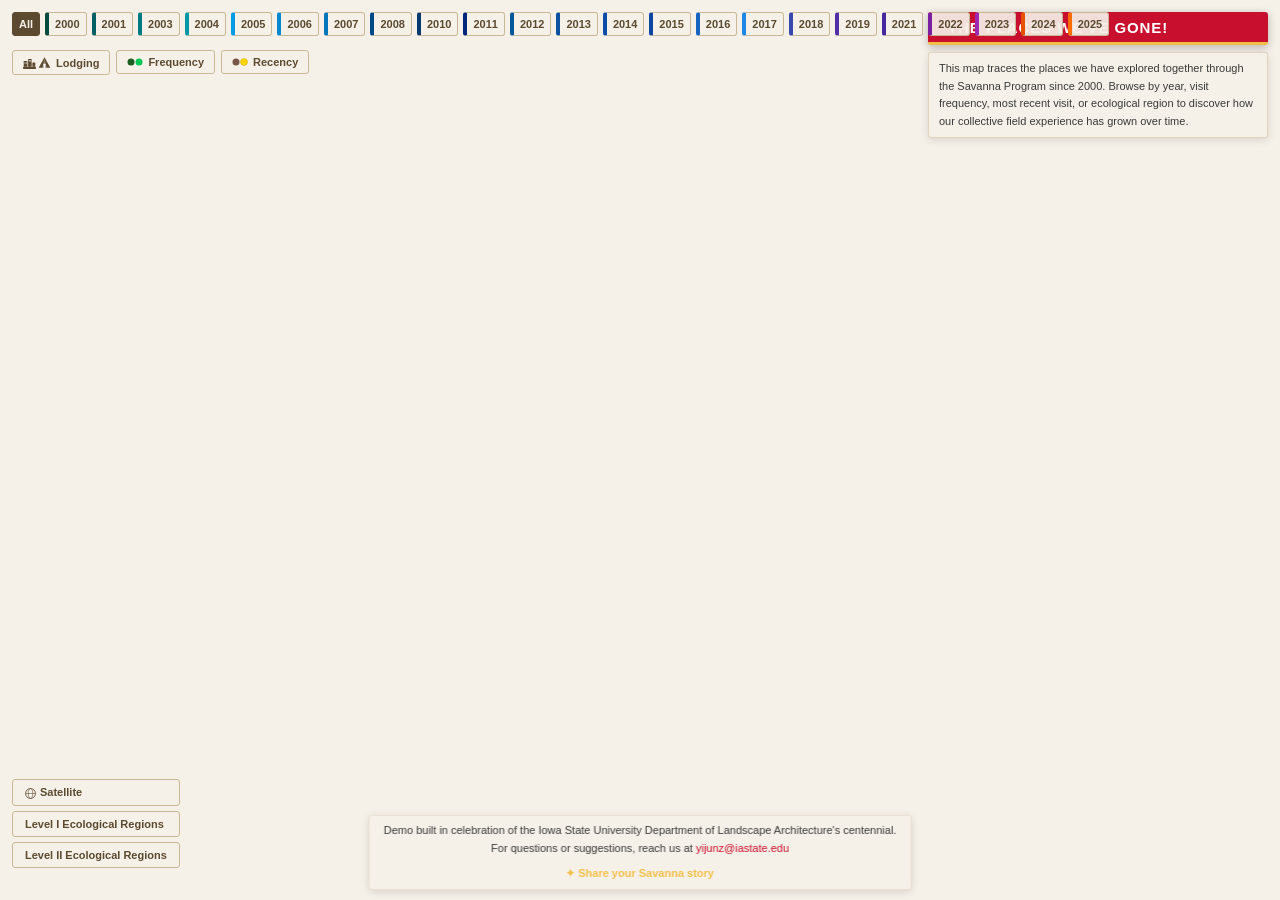
==== index.html @ 374ca751 "Mobile redesign: controls bar, year dropdown, hide footer; contact info on submit page" ====
<!DOCTYPE html>
<html lang="en">
<head>
  <meta charset="UTF-8">
  <meta name="viewport" content="width=device-width, initial-scale=1.0">
  <title>Savanna Studio Field Trip Map &mdash; LA 2010 &mdash; Iowa State University</title>
  <link href="https://api.mapbox.com/mapbox-gl-js/v3.3.0/mapbox-gl.css" rel="stylesheet">
  <link rel="stylesheet" href="style.css">
</head>
<body>

  <div id="map"></div>

  <!-- Map title (top-right) -->
  <div id="map-title">The places we've gone!</div>
  <div id="map-subtitle">This map traces the places we have explored together through the Savanna Program since 2000. Browse by year, visit frequency, most recent visit, or ecological region to discover how our collective field experience has grown over time.</div>

  <!-- Mobile-only controls bar (hidden on desktop via CSS) -->
  <div id="mobile-controls">
    <div id="mob-story-row">
      <a href="submit.html" id="mob-story-link">✦ Share your Savanna story</a>
    </div>
    <div id="mob-filter-row">
      <select id="mobile-year-select">
        <option value="all">All years</option>
        <option value="2000">2000</option>
        <option value="2001">2001</option>
        <option value="2003">2003</option>
        <option value="2004">2004</option>
        <option value="2005">2005</option>
        <option value="2006">2006</option>
        <option value="2007">2007</option>
        <option value="2008">2008</option>
        <option value="2010">2010</option>
        <option value="2011">2011</option>
        <option value="2012">2012</option>
        <option value="2013">2013</option>
        <option value="2014">2014</option>
        <option value="2015">2015</option>
        <option value="2016">2016</option>
        <option value="2017">2017</option>
        <option value="2018">2018</option>
        <option value="2019">2019</option>
        <option value="2021">2021</option>
        <option value="2022">2022</option>
        <option value="2023">2023</option>
        <option value="2024">2024</option>
        <option value="2025">2025</option>
      </select>
      <button id="mob-lodging-btn" class="mob-filter-btn">Lodging</button>
      <button id="mob-freq-btn"    class="mob-filter-btn">Frequency</button>
      <button id="mob-recency-btn" class="mob-filter-btn">Recency</button>
    </div>
  </div>

  <!-- Footer (bottom-right) -->
  <div id="map-footer">
    <div>Demo built in celebration of the Iowa State University Department of Landscape Architecture's centennial.</div>
    <div>For questions or suggestions, reach us at <a href="mailto:yijunz@iastate.edu">yijunz@iastate.edu</a></div>
    <div style="margin-top:8px"><a href="submit.html" style="color:#F1BE48;font-weight:700;">✦ Share your Savanna story</a></div>
  </div>

  <!-- Year filter buttons (top-left row) -->
  <div id="year-filters">
    <button class="filter-btn active" data-year="all">All</button>
    <button class="filter-btn" data-year="2000" style="--year-color:#004D40">2000</button>
    <button class="filter-btn" data-year="2001" style="--year-color:#006064">2001</button>
    <button class="filter-btn" data-year="2003" style="--year-color:#007B83">2003</button>
    <button class="filter-btn" data-year="2004" style="--year-color:#0097A7">2004</button>
    <button class="filter-btn" data-year="2005" style="--year-color:#039BE5">2005</button>
    <button class="filter-btn" data-year="2006" style="--year-color:#0288D1">2006</button>
    <button class="filter-btn" data-year="2007" style="--year-color:#0277BD">2007</button>
    <button class="filter-btn" data-year="2008" style="--year-color:#014984">2008</button>
    <button class="filter-btn" data-year="2010" style="--year-color:#013870">2010</button>
    <button class="filter-btn" data-year="2011" style="--year-color:#00277A">2011</button>
    <button class="filter-btn" data-year="2012" style="--year-color:#01579b">2012</button>
    <button class="filter-btn" data-year="2013" style="--year-color:#0B52A0">2013</button>
    <button class="filter-btn" data-year="2014" style="--year-color:#0C4DA8">2014</button>
    <button class="filter-btn" data-year="2015" style="--year-color:#0d47a1">2015</button>
    <button class="filter-btn" data-year="2016" style="--year-color:#1565c0">2016</button>
    <button class="filter-btn" data-year="2017" style="--year-color:#1e88e5">2017</button>
    <button class="filter-btn" data-year="2018" style="--year-color:#3949ab">2018</button>
    <button class="filter-btn" data-year="2019" style="--year-color:#512da8">2019</button>
    <button class="filter-btn" data-year="2021" style="--year-color:#4527a0">2021</button>
    <button class="filter-btn" data-year="2022" style="--year-color:#7b1fa2">2022</button>
    <button class="filter-btn" data-year="2023" style="--year-color:#9c27b0">2023</button>
    <button class="filter-btn" data-year="2024" style="--year-color:#e65100">2024</button>
    <button class="filter-btn" data-year="2025" style="--year-color:#ff6d00">2025</button>
  </div>

  <!-- Lodging / Frequency / Recency buttons (second row, top-left) — each wrapped with its legend -->
  <div id="lodging-control">
    <div class="btn-with-legend">
      <button id="lodging-btn" class="lodging-btn">
        <span class="lodging-btn-icons">
          <svg width="13" height="13" viewBox="0 0 18 18" xmlns="http://www.w3.org/2000/svg"><rect x="0" y="15" width="18" height="3" rx="1" fill="currentColor"/><rect x="1" y="7" width="5" height="8" rx="0.5" fill="currentColor"/><rect x="7" y="4" width="5" height="11" rx="0.5" fill="currentColor"/><rect x="13" y="9" width="4" height="6" rx="0.5" fill="currentColor"/><rect x="2" y="9" width="1.5" height="1.5" rx="0.3" fill="white" opacity="0.9"/><rect x="4" y="9" width="1.5" height="1.5" rx="0.3" fill="white" opacity="0.9"/><rect x="8" y="6" width="1.5" height="1.5" rx="0.3" fill="white" opacity="0.9"/><rect x="10" y="6" width="1.5" height="1.5" rx="0.3" fill="white" opacity="0.9"/></svg>
          <svg width="13" height="13" viewBox="0 0 20 20" xmlns="http://www.w3.org/2000/svg"><polygon points="10,2 1,18 19,18" fill="currentColor"/><polygon points="10,4 6.5,18 13.5,18" fill="white" opacity="0.3"/><rect x="8.5" y="12" width="3" height="6" fill="white" rx="0.5"/></svg>
        </span>
        Lodging
      </button>
      <div id="lodging-legend" class="float-legend" style="display:none">
        <div class="fl-row"><svg width="14" height="14" viewBox="0 0 18 26" xmlns="http://www.w3.org/2000/svg"><rect x="0" y="22" width="18" height="4" rx="1" fill="#b71c1c"/><rect x="1" y="10" width="5" height="12" rx="0.5" fill="#c62828"/><rect x="7" y="6" width="5" height="16" rx="0.5" fill="#e53935"/><rect x="13" y="13" width="4" height="9" rx="0.5" fill="#c62828"/></svg> Hotel</div>
        <div class="fl-row"><svg width="14" height="14" viewBox="0 0 18 26" xmlns="http://www.w3.org/2000/svg"><rect x="0" y="21" width="18" height="5" rx="2" fill="#1b5e20"/><polygon points="9,1 0,22 18,22" fill="#2e7d32"/></svg> Campground</div>
      </div>
    </div>
    <div class="btn-with-legend">
      <button id="frequency-btn" class="lodging-btn">
        <svg width="16" height="10" viewBox="0 0 16 10" xmlns="http://www.w3.org/2000/svg">
          <circle cx="4"  cy="5" r="3.5" fill="#1b5e20"/>
          <circle cx="12" cy="5" r="3.5" fill="#00c853"/>
        </svg>
        Frequency
      </button>
      <div id="frequency-legend" class="float-legend" style="display:none">
        <div class="fl-row"><span class="fl-dot" style="background:#1b5e20"></span>1 visit</div>
        <div class="fl-row"><span class="fl-dot" style="background:#388e3c"></span>2 – 4 visits</div>
        <div class="fl-row"><span class="fl-dot" style="background:#00c853"></span>5 – 9 visits</div>
        <div class="fl-row"><span class="fl-dot" style="background:#ccff33;border-color:rgba(0,0,0,0.25)"></span>10+ visits</div>
      </div>
    </div>
    <div class="btn-with-legend">
      <button id="color-mode-btn" class="lodging-btn">
        <svg width="16" height="10" viewBox="0 0 16 10" xmlns="http://www.w3.org/2000/svg">
          <circle cx="4"  cy="5" r="3.5" fill="#795548"/>
          <circle cx="12" cy="5" r="3.5" fill="#FFD600" stroke="#C8A000" stroke-width="0.5"/>
        </svg>
        Recency
      </button>
      <div id="recency-legend" class="float-legend" style="display:none">
        <div class="fl-row"><span class="fl-dot" style="background:#FFD600"></span>2022 – present</div>
        <div class="fl-row"><span class="fl-dot" style="background:#F9A825"></span>2016 – 2021</div>
        <div class="fl-row"><span class="fl-dot" style="background:#F57F17"></span>2010 – 2015</div>
        <div class="fl-row"><span class="fl-dot" style="background:#795548"></span>before 2010</div>
      </div>
    </div>
  </div>

  <!-- Basemap + Ecoregion toggle buttons (bottom-left) -->
  <div id="eco-controls">
    <button id="basemap-btn" class="eco-btn">
      <svg width="11" height="11" viewBox="0 0 20 20" xmlns="http://www.w3.org/2000/svg" style="vertical-align:middle;margin-right:4px"><circle cx="10" cy="10" r="9" fill="none" stroke="currentColor" stroke-width="1.5"/><ellipse cx="10" cy="10" rx="4" ry="9" fill="none" stroke="currentColor" stroke-width="1"/><line x1="1" y1="10" x2="19" y2="10" stroke="currentColor" stroke-width="1"/></svg>Satellite
    </button>
    <!-- L1: button + hover submenu -->
    <div class="eco-btn-wrap" id="eco-wrap-l1">
      <button id="eco-btn-l1" class="eco-btn">Level I Ecological Regions</button>
      <div id="eco-hover-l1" class="eco-hover-menu">
        <button class="eco-filter-opt" id="eco-visited-l1">Show all regions</button>
      </div>
    </div>
    <!-- L2: button + hover submenu -->
    <div class="eco-btn-wrap" id="eco-wrap-l2">
      <button id="eco-btn-l2" class="eco-btn">Level II Ecological Regions</button>
      <div id="eco-hover-l2" class="eco-hover-menu">
        <button class="eco-filter-opt" id="eco-visited-l2">Show all regions</button>
      </div>
    </div>
  </div>

  <!-- Side panel (site detail) -->
  <div id="side-panel">
    <button id="close-panel" title="Close">&times;</button>
    <div id="panel-header">
      <div id="panel-site-name"></div>
      <div id="panel-state"></div>
      <div id="panel-chips"></div>
    </div>
    <div id="panel-tabs">
      <button class="tab-btn active" data-tab="overview">Overview</button>
      <button class="tab-btn" data-tab="photos">Photos</button>
    </div>
    <div id="panel-body">
      <div id="tab-overview" class="tab-pane active"></div>
      <div id="tab-photos" class="tab-pane"></div>
    </div>
  </div>

  <!-- Year summary panel -->
  <div id="year-panel">
    <button id="close-year-panel" title="Close">&times;</button>
    <div id="year-panel-inner">
      <div id="yp-title"></div>
      <div class="yp-section">
        <div class="yp-label">Trips &amp; Destinations</div>
        <div id="yp-trips"></div>
      </div>
      <div class="yp-section">
        <div class="yp-label">Instructors</div>
        <div id="yp-instructors"></div>
      </div>
      <div class="yp-section">
        <div class="yp-label">Students</div>
        <div id="yp-students"></div>
      </div>
      <div class="yp-section">
        <div class="yp-label">Level I Ecological Regions</div>
        <div id="yp-ecoregions"></div>
        <div class="yp-label" style="margin-top:8px">Level II Ecological Regions</div>
        <div id="yp-ecoregions-l2"></div>
      </div>
      <div class="yp-section" id="yp-photos-section">
        <div class="yp-label">Photos</div>
        <div id="yp-strip-wrap"></div>
        <div id="yp-no-photos">No photos available yet.</div>
      </div>
    </div>
  </div>

  <!-- Lightbox -->
  <div id="lightbox">
    <button id="lightbox-close">&times;</button>
    <button id="lb-prev" class="lb-nav-btn">&#8249;</button>
    <img id="lightbox-img" src="" alt="">
    <button id="lb-next" class="lb-nav-btn">&#8250;</button>
    <div id="lightbox-caption">
      <div id="lb-description"></div>
      <div id="lb-meta">
        <span id="lb-contributor"></span>
        <span id="lb-year"></span>
        <button id="lb-like-btn" class="lb-like-btn">
          &#9829; <span id="lb-like-count">0</span>
        </button>
      </div>
    </div>
  </div>

  <script src="https://www.gstatic.com/firebasejs/9.23.0/firebase-app-compat.js"></script>
  <script src="https://www.gstatic.com/firebasejs/9.23.0/firebase-firestore-compat.js"></script>
  <script src="https://api.mapbox.com/mapbox-gl-js/v3.3.0/mapbox-gl.js"></script>
  <script src="map.js"></script>
</body>
</html>
---- style.css ----
/* ===== RESET & BASE ===== */
*, *::before, *::after { box-sizing: border-box; margin: 0; padding: 0; }

body {
  font-family: Arial, Helvetica, sans-serif;
  font-size: 13px;
  color: #2C2C2A;
  background: #F5F0E8;
  height: 100vh;
  overflow: hidden;
}

/* ===== MAP ===== */
#map {
  position: fixed;
  inset: 0;
  width: 100%;
  height: 100%;
}

/* ===== MAP TITLE (top-right) ===== */
#map-title {
  position: fixed;
  top: 12px;
  right: 12px;
  z-index: 10;
  width: 340px;
  background: #C8102E;
  color: #fff;
  font-family: 'Proxima Nova', Arial, Helvetica, sans-serif;
  font-size: 15px;
  font-weight: 700;
  letter-spacing: 0.06em;
  text-transform: uppercase;
  padding: 7px 20px 6px;
  border-radius: 3px;
  border-bottom: 3px solid #F1BE48;
  white-space: nowrap;
  pointer-events: none;
  box-shadow: 0 2px 8px rgba(0,0,0,0.25);
}

/* ===== MAP SUBTITLE (below title, top-right) ===== */
#map-subtitle {
  position: fixed;
  top: 52px;
  right: 12px;
  z-index: 10;
  max-width: 340px;
  background: rgba(245, 240, 232, 0.72);
  backdrop-filter: blur(4px);
  border: 1px solid rgba(200, 184, 152, 0.5);
  border-radius: 3px;
  padding: 7px 10px;
  font-family: Arial, Helvetica, sans-serif;
  font-size: 11px;
  color: #3a3a38;
  line-height: 1.6;
  box-shadow: 0 2px 8px rgba(0,0,0,0.12);
}
/* ===== MOBILE CONTROLS BAR (hidden on desktop) ===== */
#mobile-controls { display: none; }

/* ===== MAP FOOTER (bottom-center) ===== */
#map-footer {
  position: fixed;
  bottom: 10px;
  left: 50%;
  transform: translateX(-50%);
  z-index: 10;
  max-width: 560px;
  background: rgba(245, 240, 232, 0.35);
  backdrop-filter: blur(3px);
  border: 1px solid rgba(200, 184, 152, 0.25);
  border-radius: 3px;
  padding: 6px 14px;
  font-family: Arial, Helvetica, sans-serif;
  font-size: 11px;
  color: #3a3a38;
  text-align: center;
  line-height: 1.6;
  box-shadow: 0 2px 8px rgba(0,0,0,0.12);
}
#map-footer a {
  color: #C8102E;
  text-decoration: none;
}
#map-footer a:hover {
  text-decoration: underline;
}

/* ===== YEAR FILTER BUTTONS (top-left row) ===== */
#year-filters {
  position: fixed;
  top: 12px;
  left: 12px;
  z-index: 10;
  display: flex;
  flex-wrap: nowrap;
  gap: 5px;
  overflow-x: auto;
  max-width: calc(100vw - 24px);
}

.filter-btn {
  font-family: Arial, Helvetica, sans-serif;
  font-size: 11px;
  font-weight: 600;
  padding: 5px 6px;
  border: 1.5px solid #C8B898;
  border-radius: 3px;
  background: rgba(245, 240, 232, 0.92);
  color: #5C4A30;
  cursor: pointer;
  transition: background 0.15s, color 0.15s, border-color 0.15s;
  white-space: nowrap;
}
.filter-btn:hover {
  background: rgba(245, 240, 232, 1);
  border-color: #7A6040;
}
.filter-btn[data-year]:not([data-year="all"]) {
  border-left: 4px solid var(--year-color, #8A7A68);
}
.filter-btn.active {
  background: #5C4A30;
  color: #F5F0E8;
  border-color: #5C4A30;
}
.filter-btn[data-year]:not([data-year="all"]).active {
  background: var(--year-color, #5C4A30);
  border-color: var(--year-color, #5C4A30);
  color: #fff;
}

/* ===== LODGING / RECENCY / BASEMAP BUTTONS (second row, top-left) ===== */
#lodging-control {
  position: fixed;
  top: 50px;
  left: 12px;
  z-index: 10;
  display: flex;
  gap: 6px;
}

.lodging-btn {
  font-family: Arial, Helvetica, sans-serif;
  font-size: 11px;
  font-weight: 600;
  padding: 5px 10px;
  border: 1.5px solid #C8B898;
  border-radius: 3px;
  background: rgba(245, 240, 232, 0.92);
  color: #5C4A30;
  cursor: pointer;
  display: flex;
  align-items: center;
  gap: 5px;
  transition: background 0.15s, color 0.15s, border-color 0.15s;
  white-space: nowrap;
}
.lodging-btn:hover {
  background: rgba(245, 240, 232, 1);
  border-color: #7A6040;
}
.lodging-btn.active {
  background: #5C4A30;
  color: #F5F0E8;
  border-color: #5C4A30;
}
.lodging-btn-icons {
  display: flex;
  gap: 2px;
  align-items: center;
}
.lodging-btn-icons svg { width: 13px; height: 13px; }
.lodging-btn.active .lodging-btn-icons svg rect,
.lodging-btn.active .lodging-btn-icons svg polygon { fill: #F5F0E8; }

/* ===== FLOATING LEGENDS ===== */
.btn-with-legend {
  position: relative;
}

.float-legend {
  position: absolute;
  top: calc(100% + 5px);
  left: 0;
  z-index: 10;
  background: rgba(245, 240, 232, 0.82);
  backdrop-filter: blur(4px);
  border: 1px solid rgba(200, 184, 152, 0.6);
  border-radius: 4px;
  padding: 6px 10px;
  display: flex;
  flex-direction: column;
  gap: 5px;
  pointer-events: none;
  box-shadow: 0 2px 8px rgba(0,0,0,0.12);
  white-space: nowrap;
}

.fl-row {
  display: flex;
  align-items: center;
  gap: 6px;
  font-size: 11px;
  color: #3a3a38;
  white-space: nowrap;
}
.fl-dot {
  display: inline-block;
  width: 11px;
  height: 11px;
  border-radius: 50%;
  flex-shrink: 0;
  border: 1px solid rgba(0,0,0,0.2);
}

/* ===== ECOREGION TOGGLE BUTTONS (bottom-left) ===== */
#eco-controls {
  position: fixed;
  bottom: 32px;
  left: 12px;
  z-index: 10;
  display: flex;
  flex-direction: column;
  gap: 5px;
}

/* Wrapper so hover menu can be positioned relative to each button */
.eco-btn-wrap {
  position: relative;
}

.eco-btn {
  font-family: Arial, Helvetica, sans-serif;
  font-size: 11px;
  font-weight: 600;
  padding: 6px 12px;
  border: 1.5px solid #C8B898;
  border-radius: 3px;
  background: rgba(245, 240, 232, 0.92);
  color: #5C4A30;
  cursor: pointer;
  white-space: nowrap;
  transition: background 0.15s, color 0.15s, border-color 0.15s;
  display: block;
  width: 100%;
  text-align: left;
}
.eco-btn:hover {
  background: rgba(245, 240, 232, 1);
  border-color: #7A6040;
}
.eco-btn.active {
  background: #3d6b5e;
  color: #fff;
  border-color: #3d6b5e;
}

/* Hover submenu — hidden by default, shown on wrap:hover when layer is active */
.eco-hover-menu {
  display: none;
  position: absolute;
  left: 100%;
  bottom: 0;
  margin-left: 5px;
  background: rgba(245, 240, 232, 0.96);
  border: 1.5px solid #C8B898;
  border-radius: 3px;
  box-shadow: 0 2px 8px rgba(0,0,0,0.15);
  white-space: nowrap;
  z-index: 11;
}
.eco-btn-wrap.layer-on:hover .eco-hover-menu { display: block; }

.eco-filter-opt {
  font-family: Arial, Helvetica, sans-serif;
  font-size: 11px;
  font-weight: 600;
  padding: 6px 12px;
  border: none;
  background: none;
  color: #5C4A30;
  cursor: pointer;
  display: block;
  width: 100%;
  text-align: left;
  transition: background 0.12s;
}
.eco-filter-opt:hover { background: #e8e0d0; }
.eco-filter-opt.active {
  color: #3d6b5e;
}

/* ===== ECOREGION HOVER POPUP ===== */
.eco-popup .mapboxgl-popup-content {
  background: rgba(245, 240, 232, 0.95);
  border: 1px solid #C8B898;
  border-radius: 4px;
  padding: 6px 10px;
  font-family: Arial, Helvetica, sans-serif;
  font-size: 12px;
  color: #2C2C2A;
  pointer-events: none;
  box-shadow: 0 2px 6px rgba(0,0,0,0.2);
}
.eco-popup .mapboxgl-popup-content span { color: #8A7A68; font-size: 11px; }
.eco-popup .mapboxgl-popup-tip { display: none; }

/* ===== SIDE PANEL (site detail) ===== */
#side-panel {
  position: fixed;
  top: 0;
  right: 0;
  width: 440px;
  height: 100vh;
  background: #FFFFFF;
  border-left: 1px solid #C8B898;
  display: flex;
  flex-direction: column;
  transform: translateX(100%);
  transition: transform 0.28s ease;
  z-index: 20;
  overflow: hidden;
}
#side-panel.open { transform: translateX(0); }

#close-panel {
  position: absolute;
  top: 10px; right: 10px;
  width: 28px; height: 28px;
  font-size: 18px; line-height: 1;
  background: none; border: none;
  color: #8A7A68; cursor: pointer;
  display: flex; align-items: center; justify-content: center;
  border-radius: 3px; z-index: 2;
}
#close-panel:hover { color: #2C2C2A; background: #F5F0E8; }

#panel-header {
  padding: 16px 16px 12px;
  border-bottom: 1px solid #C8B898;
  flex-shrink: 0;
}
#panel-site-name {
  font-size: 16px; font-weight: 500; color: #5C4A30;
  padding-right: 28px; line-height: 1.3;
}
#panel-state { font-size: 11px; color: #8A7A68; margin-top: 2px; margin-bottom: 8px; }
#panel-chips { display: flex; flex-wrap: wrap; gap: 5px; }
.chip {
  font-size: 11px; padding: 2px 7px;
  border: 1px solid #C8B898; border-radius: 10px;
  color: #5A5040; background: #F5F0E8; white-space: nowrap;
}

#panel-tabs {
  display: flex;
  border-bottom: 1px solid #C8B898;
  flex-shrink: 0;
  background: #fff;
}
.tab-btn {
  flex: 1;
  font-family: Arial, Helvetica, sans-serif;
  font-size: 12px; padding: 9px 4px;
  border: none; background: none; color: #8A7A68;
  cursor: pointer; border-bottom: 2px solid transparent;
  transition: color 0.15s;
}
.tab-btn:hover { color: #5C4A30; }
.tab-btn.active { color: #5C4A30; border-bottom-color: #7A6040; font-weight: 600; }

#panel-body { flex: 1; overflow-y: auto; padding: 0; }
.tab-pane { display: none; }
.tab-pane.active { display: block; }

/* ===== OVERVIEW TAB ===== */
.site-description {
  font-size: 12px; color: #5A5040; line-height: 1.65;
  padding: 14px 16px; border-bottom: 1px solid #C8B898;
}
.visit-block { padding: 14px 16px; border-bottom: 1px solid #C8B898; }
.visit-block:last-child { border-bottom: none; }
.visit-year { font-size: 13px; font-weight: 700; color: #5C4A30; margin-bottom: 4px; }
.visit-instructors { font-size: 12px; color: #8A7A68; margin-bottom: 6px; }

/* ===== PHOTOS TAB (crowdsourced, Firestore) ===== */
.media-empty { padding: 20px 16px; font-size: 12px; color: #8A7A68; }

.photo-card {
  border-bottom: 1px solid #C8B898;
  padding-bottom: 14px;
  margin-bottom: 0;
}
.photo-card:last-child { border-bottom: none; }
.photo-card img {
  display: block; width: 100%;
  aspect-ratio: 4 / 3;
  object-fit: cover;
  background: #F5F0E8;
}
.photo-desc {
  font-size: 12px; color: #3a3a38; line-height: 1.55;
  padding: 8px 16px 4px;
}
.photo-meta {
  display: flex; align-items: center; justify-content: space-between;
  padding: 4px 16px 0;
}
.photo-byline { font-size: 11px; color: #8A7A68; }
.like-btn {
  background: none; border: 1px solid #C8B898; border-radius: 10px;
  color: #8A7A68; font-size: 11px; padding: 2px 9px;
  cursor: pointer; display: flex; align-items: center; gap: 4px;
  transition: color 0.12s, border-color 0.12s;
}
.like-btn:hover:not([disabled]) { color: #C8102E; border-color: #C8102E; }
.like-btn.liked { color: #C8102E; border-color: #C8102E; }

/* ── Photos sort bar ── */
.photos-sort-bar {
  display: flex;
  align-items: center;
  justify-content: flex-end;
  padding: 5px 12px;
  border-bottom: 1px solid #C8B898;
  background: #FDFAF5;
  flex-shrink: 0;
  position: relative;
}
/* sort button inherits all .lodging-btn styles; this just locks icon layout */
.sort-icon-btn { gap: 0; }
.sort-dropdown {
  position: absolute; top: calc(100% + 4px); right: 12px;
  background: rgba(245,240,232,0.97);
  border: 1.5px solid #C8B898; border-radius: 3px;
  box-shadow: 0 2px 10px rgba(0,0,0,0.14);
  z-index: 100; overflow: hidden;
  display: none; min-width: 120px;
}
.sort-dropdown.open { display: block; }
.sort-option {
  display: block; width: 100%; text-align: left;
  font-family: Arial, Helvetica, sans-serif;
  font-size: 11px; font-weight: 600;
  padding: 7px 12px; border: none; background: none;
  color: #5C4A30; cursor: pointer;
  transition: background 0.1s;
}
.sort-option:hover { background: rgba(245,240,232,1); }
.sort-option.active { color: #5C4A30; font-weight: 700; }

/* ===== SITE PIN MARKERS ===== */
/* Note: will-change:transform removed — Chrome compositing / flying-pin bug */
.site-pin {
  cursor: pointer; display: block; width: 18px; height: 26px;
}
.site-pin svg { display: block; }

.site-pin.visits-flat .pin-body { fill: #388e3c; stroke: #fff; stroke-width: 1.5; }
.site-pin.visits-1    .pin-body { fill: #1b5e20; stroke: #fff; stroke-width: 1.5; }
.site-pin.visits-2    .pin-body { fill: #388e3c; stroke: #fff; stroke-width: 1.5; }
.site-pin.visits-many .pin-body { fill: #00c853; stroke: #fff; stroke-width: 1.5; }
.site-pin.visits-top  .pin-body { fill: #ccff33; stroke: #fff; stroke-width: 1.5; }

.site-pin.recency-new     .pin-body { fill: #FFD600; stroke: #fff; stroke-width: 1.5; }
.site-pin.recency-mid     .pin-body { fill: #F9A825; stroke: #fff; stroke-width: 1.5; }
.site-pin.recency-old     .pin-body { fill: #F57F17; stroke: #fff; stroke-width: 1.5; }
.site-pin.recency-ancient .pin-body { fill: #795548; stroke: #fff; stroke-width: 1.5; }

.site-pin { filter: drop-shadow(0 1px 2px rgba(0,0,0,0.35)); }

.site-pin.dimmed .pin-body { fill: #aaa !important; stroke: #ddd !important; }
.site-pin.dimmed { opacity: 0.45; filter: drop-shadow(0 1px 1px rgba(0,0,0,0.15)); }

.site-pin.hovered {
  transform: translateY(-3px) scale(1.15);
  filter: drop-shadow(0 3px 5px rgba(0,0,0,0.4));
  transition: transform 0.12s ease, filter 0.12s ease;
}
.site-pin.hovered .pin-body { fill: #69f0ae !important; stroke: #fff !important; }

.site-pin.selected {
  transform: translateY(-4px) scale(1.25);
  filter: drop-shadow(0 4px 7px rgba(0,0,0,0.5));
  transition: transform 0.12s ease, filter 0.12s ease;
}
.site-pin.selected .pin-body {
  fill: #00e676 !important; stroke: #FFD700 !important; stroke-width: 2 !important;
}

.site-pin.lodging-mode.hovered  { filter: brightness(1.25) drop-shadow(0 3px 5px rgba(0,0,0,0.4)); }
.site-pin.lodging-mode.selected { filter: brightness(1.35) drop-shadow(0 4px 7px rgba(0,0,0,0.5)); }

/* ===== AMES / ISU STAR MARKER ===== */
.ames-marker {
  font-size: 34px; line-height: 1; color: #F1BE48;
  -webkit-text-stroke: 1.5px #5C4A30; text-stroke: 1.5px #5C4A30;
  cursor: pointer; user-select: none;
  filter: drop-shadow(0 1px 2px rgba(0,0,0,0.35));
}
.ames-marker:hover { transform: scale(1.15); transition: transform 0.1s; }
.mapboxgl-popup.ames-popup .mapboxgl-popup-content {
  font-family: Arial, Helvetica, sans-serif; font-size: 12px; color: #2C2C2A;
  background: #fff; border: 1px solid #C8B898; border-radius: 4px;
  padding: 7px 10px; box-shadow: none;
}
.mapboxgl-popup.ames-popup .mapboxgl-popup-tip { border-top-color: #C8B898; }

/* ===== SCROLLBAR ===== */
#panel-body::-webkit-scrollbar { width: 5px; }
#panel-body::-webkit-scrollbar-track { background: transparent; }
#panel-body::-webkit-scrollbar-thumb { background: #C8B898; border-radius: 3px; }

/* ===== YEAR SUMMARY PANEL ===== */
#year-panel {
  position: fixed;
  top: 0; right: 0;
  width: 440px; height: 100vh;
  background: #FFFFFF;
  border-left: 1px solid #C8B898;
  display: flex; flex-direction: column;
  transform: translateX(100%);
  transition: transform 0.28s ease;
  z-index: 19; overflow: hidden;
}
#year-panel.open { transform: translateX(0); }

#close-year-panel {
  position: absolute; top: 10px; right: 10px;
  width: 28px; height: 28px; font-size: 18px; line-height: 1;
  background: none; border: none; color: #8A7A68; cursor: pointer;
  display: flex; align-items: center; justify-content: center;
  border-radius: 3px; z-index: 2;
}
#close-year-panel:hover { color: #2C2C2A; background: #F5F0E8; }

#year-panel-inner { overflow-y: auto; flex: 1; padding: 16px 16px 24px; }
#year-panel-inner::-webkit-scrollbar { width: 5px; }
#year-panel-inner::-webkit-scrollbar-thumb { background: #C8B898; border-radius: 3px; }

#yp-title {
  font-size: 20px; font-weight: 700; color: #C8102E;
  border-bottom: 3px solid #F1BE48;
  padding-bottom: 8px; margin-bottom: 14px;
  padding-right: 28px; letter-spacing: 0.03em;
}
.yp-section { margin-bottom: 16px; }
.yp-label {
  font-size: 10px; font-weight: 700; letter-spacing: 0.1em;
  text-transform: uppercase; color: #8A7A68; margin-bottom: 6px;
}
.yp-trip-block { margin-bottom: 8px; }
.yp-trip-leg { font-size: 11px; font-weight: 700; color: #5C4A30; margin-bottom: 3px; }
.yp-trip-sites {
  font-size: 12px; color: #2C2C2A; line-height: 1.6;
  padding-left: 8px; border-left: 2px solid #C8B898;
}
.yp-text { font-size: 12px; color: #2C2C2A; line-height: 1.7; }
.yp-placeholder { font-size: 12px; color: #aaa; font-style: italic; }
.yp-eco-tag {
  display: inline-block; font-size: 11px; padding: 2px 8px;
  margin: 2px 3px 2px 0; border-radius: 10px;
  background: #e8f5e9; color: #2e7d32; border: 1px solid #a5d6a7;
}
.yp-eco-tag-l2 { background: #e3f2fd; color: #1565c0; border-color: #90caf9; }

/* ── Year panel photo grid ── */
#yp-strip-wrap { display: none; }
#yp-strip-wrap.active { display: block; }

.yp-photo-grid {
  display: grid;
  grid-template-columns: repeat(3, 1fr);
  gap: 5px;
  padding: 0 0 6px;
}

.yp-strip-item {
  cursor: pointer;
  overflow: hidden;
  border-radius: 3px;
  aspect-ratio: 4 / 3;
}
.yp-strip-item img {
  width: 100%; height: 100%;
  object-fit: cover; display: block;
  transition: opacity 0.15s;
}
.yp-strip-item:hover img { opacity: 0.78; }

/* Pagination nav below grid */
.yp-strip-nav {
  display: flex;
  align-items: center;
  justify-content: center;
  gap: 10px;
  padding: 4px 0 2px;
}
.yp-nav-btn {
  font-family: Arial, Helvetica, sans-serif;
  font-size: 16px; font-weight: 700;
  width: 28px; height: 28px;
  border: 1.5px solid #C8B898; border-radius: 3px;
  background: rgba(245,240,232,0.92); color: #5C4A30;
  cursor: pointer; display: flex; align-items: center; justify-content: center;
  transition: background 0.15s, border-color 0.15s;
  line-height: 1;
}
.yp-nav-btn:hover:not(:disabled) { background: rgba(245,240,232,1); border-color: #7A6040; }
.yp-nav-btn:disabled { opacity: 0.35; cursor: default; }
.yp-page-count { font-size: 11px; color: #8A7A68; min-width: 36px; text-align: center; }

/* ── Enhanced lightbox ── */
#lightbox {
  position: fixed;
  inset: 0;
  background: rgba(0,0,0,0.92);
  z-index: 9999;
  display: none;
  flex-direction: column;
  align-items: center;
  justify-content: center;
}
#lightbox.visible { display: flex; }
#lightbox-close {
  position: absolute;
  top: 18px; right: 22px;
  background: none; border: none;
  color: #fff; font-size: 2rem; line-height: 1;
  cursor: pointer; opacity: 0.7; z-index: 1;
}
.lb-nav-btn {
  position: absolute;
  top: 50%; transform: translateY(-50%);
  background: rgba(255,255,255,0.12); border: none;
  color: #fff; font-size: 2.8rem; line-height: 1;
  width: 52px; height: 72px;
  cursor: pointer; border-radius: 4px;
  transition: background 0.15s;
  display: flex; align-items: center; justify-content: center;
  z-index: 1;
}
.lb-nav-btn:hover { background: rgba(255,255,255,0.22); }
.lb-nav-btn[style*="hidden"] { pointer-events: none; }
#lb-prev { left: 12px; }
#lb-next { right: 12px; }
#lightbox-close:hover { opacity: 1; }
#lightbox-img {
  max-width: 90vw;
  max-height: 75vh;
  object-fit: contain;
  border-radius: 4px;
  display: block;
}
#lightbox-caption {
  width: 90vw;
  max-width: 780px;
  margin-top: 14px;
  display: flex;
  flex-direction: column;
  gap: 6px;
}
#lb-description {
  color: #e8e0d4;
  font-size: 0.88rem;
  line-height: 1.55;
  text-align: center;
}
#lb-meta {
  display: flex;
  align-items: center;
  justify-content: space-between;
  gap: 12px;
}
#lb-contributor { color: #C8B898; font-size: 0.8rem; font-style: italic; }
#lb-year { color: #C8B898; font-size: 0.8rem; }
.lb-like-btn {
  background: transparent;
  border: 1px solid rgba(255,255,255,0.3);
  color: #fff;
  padding: 4px 12px;
  border-radius: 99px;
  font-family: inherit; font-size: 0.82rem;
  cursor: pointer;
  transition: background 0.15s, border-color 0.15s;
}
.lb-like-btn:hover { background: rgba(255,255,255,0.1); }
.lb-like-btn.liked { color: #f48fb1; border-color: #f48fb1; }
.lb-like-btn:disabled { cursor: default; }

#yp-no-photos { font-size: 12px; color: #aaa; font-style: italic; }

/* ===== MOBILE ===== */
@media (max-width: 639px) {

  /* Stack: title → mobile-controls → map */
  body {
    display: flex;
    flex-direction: column;
    height: 100dvh;
    overflow: hidden;
  }

  /* Title bar: order 1 */
  #map-title {
    order: 1;
    position: static;
    width: 100%;
    border-radius: 0;
    font-size: 13px;
    padding: 7px 14px 6px;
    white-space: nowrap;
    overflow: hidden;
    text-overflow: ellipsis;
    pointer-events: none;
    flex-shrink: 0;
    box-shadow: none;
  }

  /* Mobile controls bar: order 2 */
  #mobile-controls {
    order: 2;
    display: flex;
    flex-direction: column;
    flex-shrink: 0;
    background: #EDE8DE;
    border-bottom: 1px solid rgba(200,184,152,0.6);
  }

  #mob-story-row {
    padding: 5px 12px;
    background: rgba(200,16,46,0.06);
    border-bottom: 1px solid rgba(200,184,152,0.4);
  }
  #mob-story-link {
    color: #C8102E;
    font-size: 12px;
    font-weight: 700;
    text-decoration: none;
    letter-spacing: 0.02em;
  }

  #mob-filter-row {
    display: flex;
    align-items: center;
    gap: 6px;
    padding: 6px 8px;
    overflow-x: auto;
    -webkit-overflow-scrolling: touch;
  }

  #mobile-year-select {
    flex-shrink: 0;
    padding: 5px 8px;
    border: 1.5px solid #C8B898;
    border-radius: 3px;
    background: rgba(245,240,232,0.92);
    font-family: Arial, Helvetica, sans-serif;
    font-size: 11px;
    font-weight: 600;
    color: #5C4A30;
    min-width: 90px;
  }

  .mob-filter-btn {
    flex-shrink: 0;
    padding: 5px 10px;
    border: 1.5px solid #C8B898;
    border-radius: 3px;
    background: rgba(245,240,232,0.92);
    font-family: Arial, Helvetica, sans-serif;
    font-size: 11px;
    font-weight: 600;
    color: #5C4A30;
    cursor: pointer;
    white-space: nowrap;
    transition: background 0.15s, color 0.15s, border-color 0.15s;
  }
  .mob-filter-btn.active {
    background: #5C4A30;
    color: #F5F0E8;
    border-color: #5C4A30;
  }

  /* Map: order 3, fills remaining height */
  #map {
    order: 3;
    position: relative;
    inset: auto;
    width: 100%;
    height: auto;
    flex: 1;
    min-height: 0;
  }

  /* Hide desktop-only elements on mobile */
  #map-subtitle   { display: none; }
  #map-footer     { display: none; }
  #year-filters   { display: none; }
  #lodging-control { display: none; }

  /* Eco + basemap buttons: anchor to bottom of map */
  #eco-controls { bottom: 32px; }

  /* Year panel: full-width slide-in */
  #year-panel { top: 0; width: 100vw; }

  /* Side panel: slides up from bottom edge */
  #side-panel {
    top: auto;
    bottom: 0;
    left: 0; right: 0;
    width: 100%; height: 70vh;
    border-left: none; border-top: 1px solid #C8B898;
    transform: translateY(100%); border-radius: 10px 10px 0 0;
  }
  #side-panel.open { transform: translateY(0); }

  #panel-header::before {
    content: ''; display: block;
    width: 36px; height: 4px;
    background: #C8B898; border-radius: 2px; margin: 0 auto 12px;
  }
}
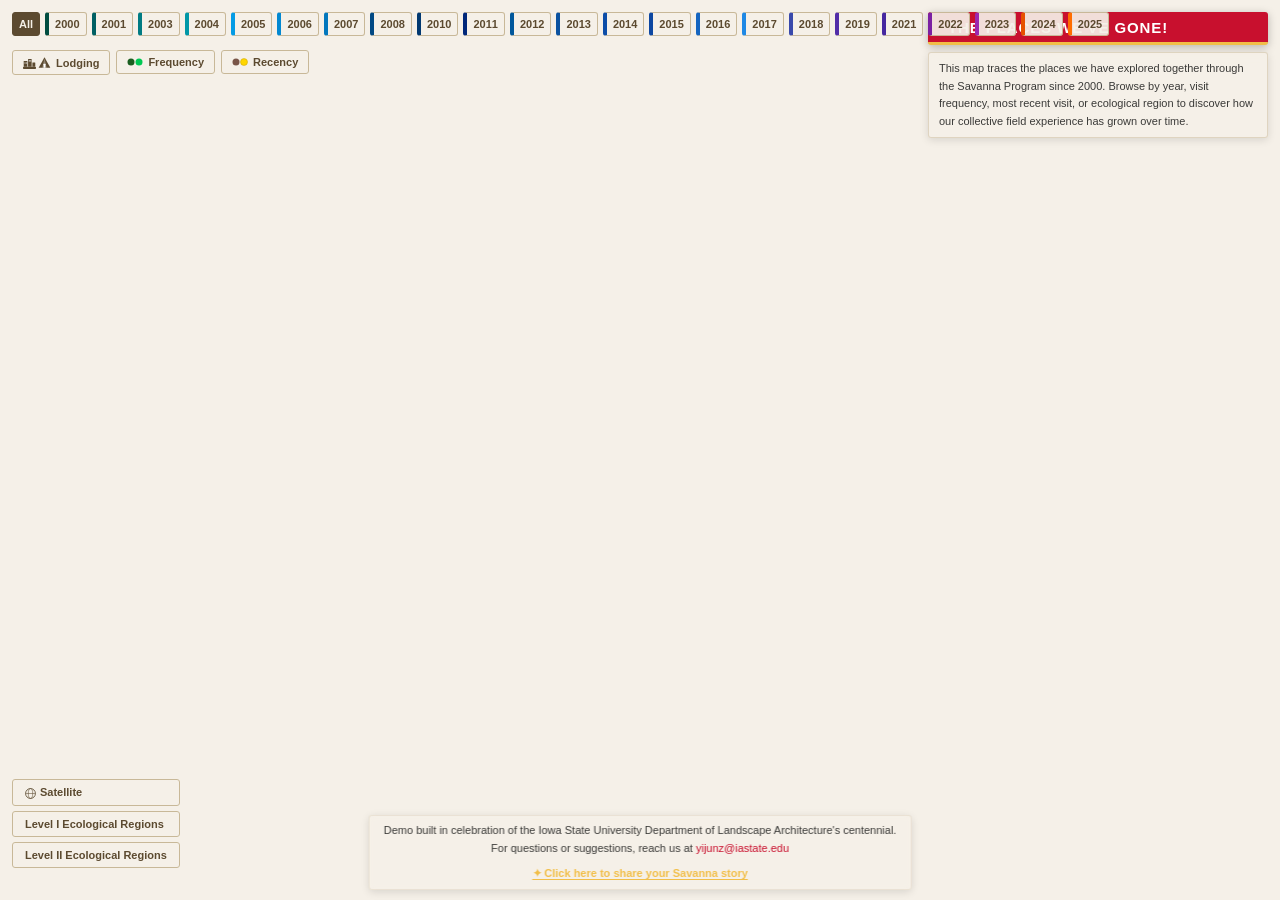
==== commit 5e3688cd: "Mobile subtitle visible; story link renamed to 'Click here to...' with underline on mobile + desktop" ====
--- a/index.html
+++ b/index.html
@@ -9,16 +9,14 @@
 </head>
 <body>
 
-  <div id="map"></div>
-
-  <!-- Map title (top-right) -->
+  <!-- Map title — must come before #map so it appears at the top on mobile -->
   <div id="map-title">The places we've gone!</div>
   <div id="map-subtitle">This map traces the places we have explored together through the Savanna Program since 2000. Browse by year, visit frequency, most recent visit, or ecological region to discover how our collective field experience has grown over time.</div>
 
   <!-- Mobile-only controls bar (hidden on desktop via CSS) -->
   <div id="mobile-controls">
     <div id="mob-story-row">
-      <a href="submit.html" id="mob-story-link">✦ Share your Savanna story</a>
+      <a href="submit.html" id="mob-story-link">✦ Click here to share your Savanna story</a>
     </div>
     <div id="mob-filter-row">
       <select id="mobile-year-select">
@@ -53,11 +51,13 @@
     </div>
   </div>
 
+  <div id="map"></div>
+
   <!-- Footer (bottom-right) -->
   <div id="map-footer">
     <div>Demo built in celebration of the Iowa State University Department of Landscape Architecture's centennial.</div>
     <div>For questions or suggestions, reach us at <a href="mailto:yijunz@iastate.edu">yijunz@iastate.edu</a></div>
-    <div style="margin-top:8px"><a href="submit.html" style="color:#F1BE48;font-weight:700;">✦ Share your Savanna story</a></div>
+    <div style="margin-top:8px"><a href="submit.html" style="color:#F1BE48;font-weight:700;text-decoration:underline;text-underline-offset:2px;">✦ Click here to share your Savanna story</a></div>
   </div>
 
   <!-- Year filter buttons (top-left row) -->
@@ -158,6 +158,7 @@
 
   <!-- Side panel (site detail) -->
   <div id="side-panel">
+    <div class="mob-handle" id="side-panel-handle"></div>
     <button id="close-panel" title="Close">&times;</button>
     <div id="panel-header">
       <div id="panel-site-name"></div>
@@ -176,6 +177,7 @@
 
   <!-- Year summary panel -->
   <div id="year-panel">
+    <div class="mob-handle" id="year-panel-handle"></div>
     <button id="close-year-panel" title="Close">&times;</button>
     <div id="year-panel-inner">
       <div id="yp-title"></div>
--- a/style.css
+++ b/style.css
@@ -705,9 +705,7 @@
     overflow: hidden;
   }
 
-  /* Title bar: order 1 */
   #map-title {
-    order: 1;
     position: static;
     width: 100%;
     border-radius: 0;
@@ -721,9 +719,7 @@
     box-shadow: none;
   }
 
-  /* Mobile controls bar: order 2 */
   #mobile-controls {
-    order: 2;
     display: flex;
     flex-direction: column;
     flex-shrink: 0;
@@ -740,7 +736,8 @@
     color: #C8102E;
     font-size: 12px;
     font-weight: 700;
-    text-decoration: none;
+    text-decoration: underline;
+    text-underline-offset: 2px;
     letter-spacing: 0.02em;
   }
 
@@ -748,13 +745,24 @@
     display: flex;
     align-items: center;
     gap: 6px;
-    padding: 6px 8px;
-    overflow-x: auto;
-    -webkit-overflow-scrolling: touch;
-  }
-
+    padding: 5px 8px;
+  }
   #mobile-year-select {
     flex-shrink: 0;
+    padding: 5px 6px;
+    border: 1.5px solid #C8B898;
+    border-radius: 3px;
+    background: rgba(245,240,232,0.92);
+    font-family: Arial, Helvetica, sans-serif;
+    font-size: 11px;
+    font-weight: 600;
+    color: #5C4A30;
+    -webkit-appearance: none;
+    appearance: none;
+    min-width: 80px;
+  }
+  .mob-filter-btn {
+    flex: 1;
     padding: 5px 8px;
     border: 1.5px solid #C8B898;
     border-radius: 3px;
@@ -763,21 +771,9 @@
     font-size: 11px;
     font-weight: 600;
     color: #5C4A30;
-    min-width: 90px;
-  }
-
-  .mob-filter-btn {
-    flex-shrink: 0;
-    padding: 5px 10px;
-    border: 1.5px solid #C8B898;
-    border-radius: 3px;
-    background: rgba(245,240,232,0.92);
-    font-family: Arial, Helvetica, sans-serif;
-    font-size: 11px;
-    font-weight: 600;
-    color: #5C4A30;
     cursor: pointer;
-    white-space: nowrap;
+    -webkit-appearance: none;
+    appearance: none;
     transition: background 0.15s, color 0.15s, border-color 0.15s;
   }
   .mob-filter-btn.active {
@@ -786,9 +782,7 @@
     border-color: #5C4A30;
   }
 
-  /* Map: order 3, fills remaining height */
   #map {
-    order: 3;
     position: relative;
     inset: auto;
     width: 100%;
@@ -798,7 +792,23 @@
   }
 
   /* Hide desktop-only elements on mobile */
-  #map-subtitle   { display: none; }
+  #map-subtitle {
+    position: static;
+    width: 100%;
+    max-width: none;
+    background: rgba(245,240,232,0.95);
+    backdrop-filter: none;
+    border-radius: 0;
+    border: none;
+    border-bottom: 1px solid rgba(200,184,152,0.5);
+    padding: 5px 14px 6px;
+    font-size: 11px;
+    line-height: 1.45;
+    color: #5C4A30;
+    flex-shrink: 0;
+    box-shadow: none;
+    pointer-events: none;
+  }
   #map-footer     { display: none; }
   #year-filters   { display: none; }
   #lodging-control { display: none; }
@@ -806,23 +816,43 @@
   /* Eco + basemap buttons: anchor to bottom of map */
   #eco-controls { bottom: 32px; }
 
-  /* Year panel: full-width slide-in */
-  #year-panel { top: 0; width: 100vw; }
-
-  /* Side panel: slides up from bottom edge */
-  #side-panel {
+  /* ── Mobile drag handle (tap to expand) ── */
+  .mob-handle {
+    width: 100%;
+    padding: 10px 0 4px;
+    display: flex;
+    justify-content: center;
+    align-items: center;
+    cursor: pointer;
+    flex-shrink: 0;
+  }
+  .mob-handle::after {
+    content: '';
+    display: block;
+    width: 36px; height: 4px;
+    background: #C8B898; border-radius: 2px;
+  }
+
+  /* ── Both panels: bottom sheet ── */
+  #side-panel,
+  #year-panel {
     top: auto;
-    bottom: 0;
-    left: 0; right: 0;
-    width: 100%; height: 70vh;
-    border-left: none; border-top: 1px solid #C8B898;
-    transform: translateY(100%); border-radius: 10px 10px 0 0;
-  }
-  #side-panel.open { transform: translateY(0); }
-
-  #panel-header::before {
-    content: ''; display: block;
-    width: 36px; height: 4px;
-    background: #C8B898; border-radius: 2px; margin: 0 auto 12px;
-  }
-}
+    right: 0; left: 0; bottom: 0;
+    width: 100%;
+    height: 48vh;
+    border-left: none;
+    border-top: 1px solid #C8B898;
+    border-radius: 10px 10px 0 0;
+    transform: translateY(100%);
+    transition: transform 0.32s cubic-bezier(0.4,0,0.2,1),
+                height 0.28s cubic-bezier(0.4,0,0.2,1);
+  }
+  #side-panel.open,
+  #year-panel.open  { transform: translateY(0); }
+
+  #side-panel.expanded,
+  #year-panel.expanded { height: 90vh; }
+
+  /* Remove old desktop-style pill from panel-header on mobile */
+  #panel-header::before { display: none; }
+}
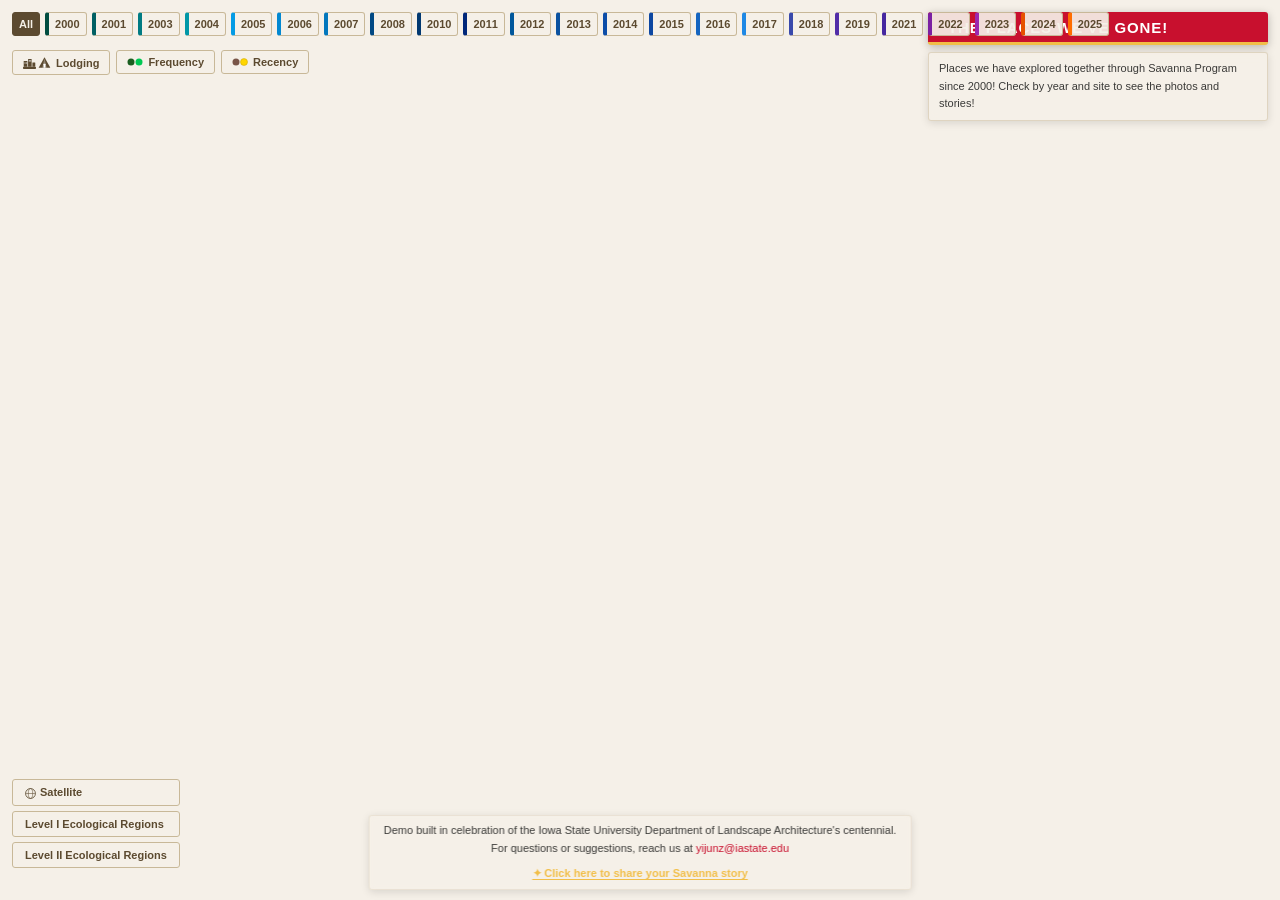
==== commit ee497176: "Shorten subtitle; mobile panel touch-drag; iOS scroll fix; story link underlined Co-Authored-By: Cla" ====
--- a/index.html
+++ b/index.html
@@ -11,7 +11,7 @@
 
   <!-- Map title — must come before #map so it appears at the top on mobile -->
   <div id="map-title">The places we've gone!</div>
-  <div id="map-subtitle">This map traces the places we have explored together through the Savanna Program since 2000. Browse by year, visit frequency, most recent visit, or ecological region to discover how our collective field experience has grown over time.</div>
+  <div id="map-subtitle">Places we have explored together through Savanna Program since 2000! Check by year and site to see the photos and stories!</div>
 
   <!-- Mobile-only controls bar (hidden on desktop via CSS) -->
   <div id="mobile-controls">
--- a/style.css
+++ b/style.css
@@ -853,6 +853,13 @@
   #side-panel.expanded,
   #year-panel.expanded { height: 90vh; }
 
+  /* Ensure inner content scrolls on iOS */
+  #panel-body,
+  #year-panel-inner {
+    -webkit-overflow-scrolling: touch;
+    overflow-y: auto;
+  }
+
   /* Remove old desktop-style pill from panel-header on mobile */
   #panel-header::before { display: none; }
 }
